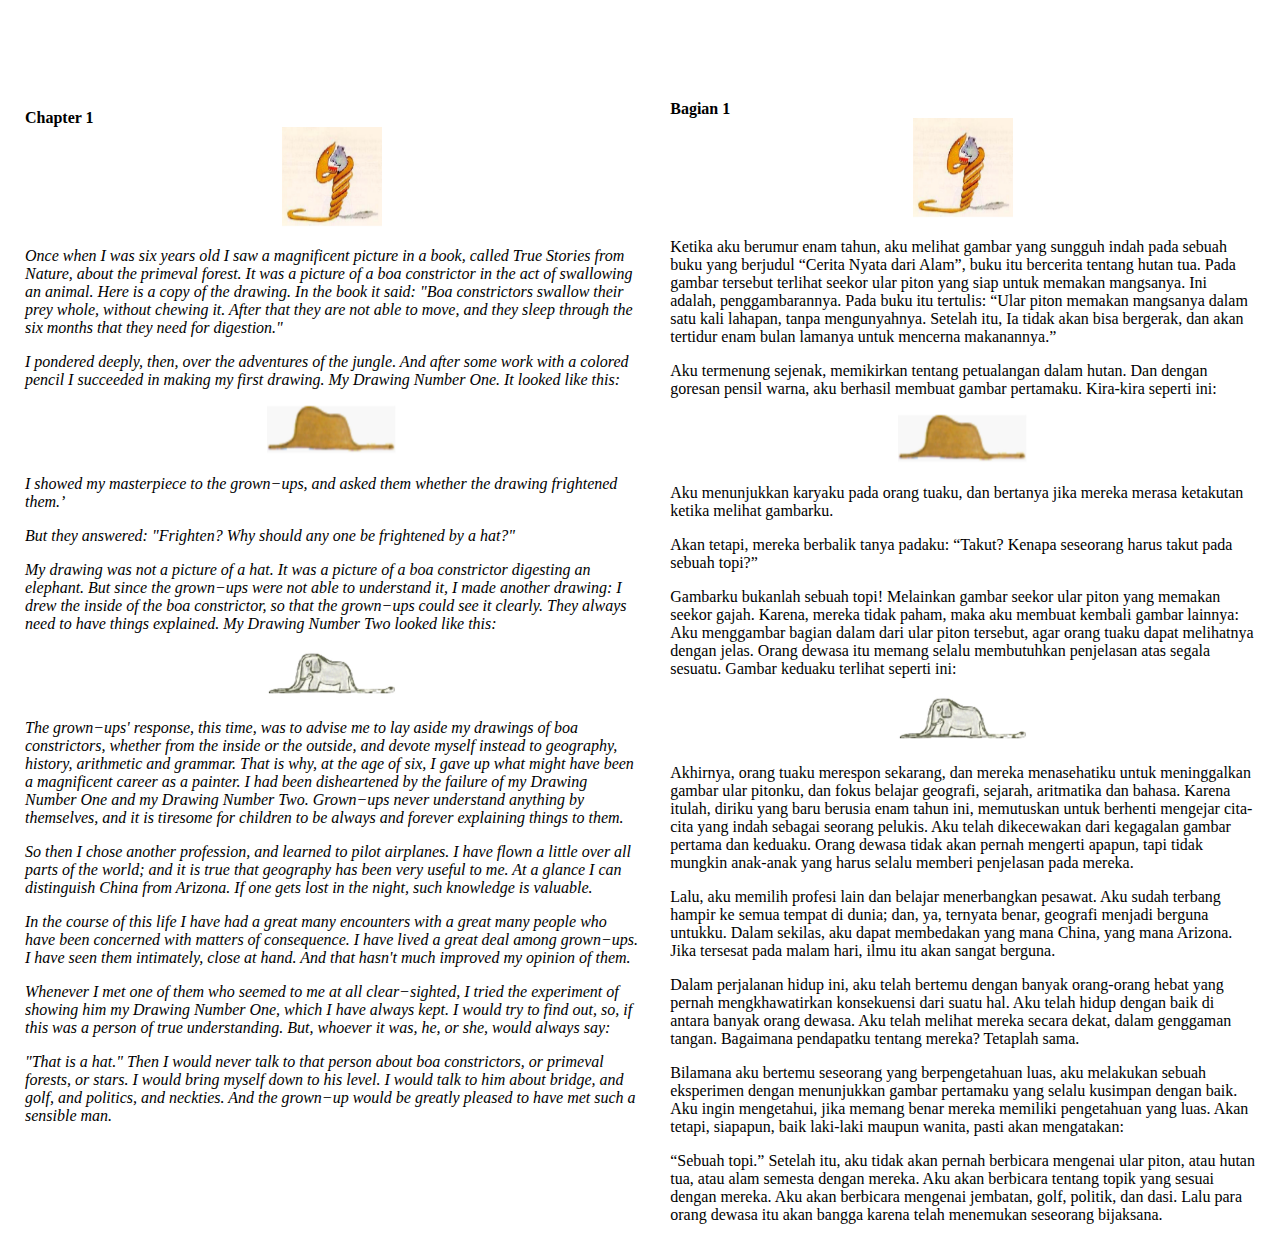
==== littleprince1.html @ 6bd4130d "Rename writing.html to littleprince1.html" ====
<!DOCTYPE html>
<html>

<head>
<meta charset="UTF-8">
<title>Translation | The Little Prince</title>
	
	</head>
	
	<body>
	<table><tr>
	<td style="padding:0 15px">
	<b>Chapter 1</b><br>
	<center><img src="gambar.jpg" width="100" height="100px"></center>
	<i><p>Once when I was six years old I saw a magnificent picture in a book, called True Stories from Nature, about the primeval forest. It was a picture of a boa constrictor in the act of swallowing an animal. Here is a copy of the drawing. In the book it said: "Boa constrictors swallow their prey whole, without chewing it. After that they are not able to move, and they sleep through the six months that they need for digestion." </p>
	<p>I pondered deeply, then, over the adventures of the jungle. And after some work with a colored pencil I succeeded in making my first drawing. My Drawing Number One. It looked like this: </p>
	<center><img src="piton.jpg" width="130" height="50"></center>
	<p>I showed my masterpiece to the grown−ups, and asked them whether the drawing frightened them.’</p>
	<p>But they answered: "Frighten? Why should any one be frightened by a hat?"</p>
	<p>My drawing was not a picture of a hat. It was a picture of a boa constrictor digesting an elephant. But since the grown−ups were not able to understand it, I made another drawing: I drew the inside of the boa constrictor, so that the grown−ups could see it clearly. They always need to have things explained. My Drawing Number Two looked like this:</p>
	<center><img src="piton1.jpg" width="130" height="50"></center>
	<p>The grown−ups' response, this time, was to advise me to lay aside my drawings of boa constrictors, whether from the inside or the outside, and devote myself instead to geography, history, arithmetic and grammar. That is why, at the age of six, I gave up what might have been a magnificent career as a painter. I had been disheartened by the failure of my Drawing Number One and my Drawing Number Two. Grown−ups never understand anything by themselves, and it is tiresome for children to be always and forever explaining things to them.</p>
	<p>So then I chose another profession, and learned to pilot airplanes. I have flown a little over all parts of the world; and it is true that geography has been very useful to me. At a glance I can distinguish China from Arizona. If one gets lost in the night, such knowledge is valuable.</p>
	<p>In the course of this life I have had a great many encounters with a great many people who have been concerned with matters of consequence. I have lived a great deal among grown−ups. I have seen them intimately, close at hand. And that hasn't much improved my opinion of them.</p>
	<p>Whenever I met one of them who seemed to me at all clear−sighted, I tried the experiment of showing him my Drawing Number One, which I have always kept. I would try to find out, so, if this was a person of true understanding. But, whoever it was, he, or she, would always say:</p>
	<p>"That is a hat." Then I would never talk to that person about boa constrictors, or primeval forests, or stars. I would bring myself down to his level. I would talk to him about bridge, and golf, and politics, and neckties. And the grown−up would be greatly pleased to have met such a sensible man.</p>
</i>
</td>
<td style="padding:0 15px">
	<br><br><br><br><br>
	<b>Bagian 1</b>
	<br>
	<center><img src="gambar.jpg" width="100" height="100px"></center>
	<p>Ketika aku berumur enam tahun, aku melihat gambar yang sungguh indah pada sebuah buku yang berjudul “Cerita Nyata dari Alam”, buku itu bercerita tentang hutan tua. Pada gambar tersebut terlihat seekor ular piton yang siap untuk memakan mangsanya. Ini adalah, penggambarannya. Pada buku itu tertulis: “Ular piton memakan mangsanya dalam satu kali lahapan, tanpa mengunyahnya. Setelah itu, Ia tidak akan bisa bergerak, dan akan tertidur enam bulan lamanya untuk mencerna makanannya.”</p>
	<p>Aku termenung sejenak, memikirkan tentang petualangan dalam hutan. Dan dengan goresan pensil warna, aku berhasil membuat gambar pertamaku. Kira-kira seperti ini:</p>
	<center><img src="piton.jpg" width="130" height="50"></center>
	<p>Aku menunjukkan karyaku pada orang tuaku, dan bertanya jika mereka merasa ketakutan ketika melihat gambarku.</p>
	<p>Akan tetapi, mereka berbalik tanya padaku: “Takut? Kenapa seseorang harus takut pada sebuah topi?”</p>
	<p>Gambarku bukanlah sebuah topi! Melainkan gambar seekor ular piton yang memakan seekor gajah. Karena, mereka tidak paham, maka aku membuat kembali gambar lainnya: Aku menggambar bagian dalam dari ular piton tersebut, agar orang tuaku dapat melihatnya dengan jelas. Orang dewasa itu memang selalu membutuhkan penjelasan atas segala sesuatu. Gambar keduaku terlihat seperti ini:</p>
	<center><img src="piton1.jpg" width="130" height="50"></center>
	<p>Akhirnya, orang tuaku merespon sekarang, dan mereka menasehatiku untuk meninggalkan gambar ular pitonku, dan fokus belajar geografi, sejarah, aritmatika dan bahasa. Karena itulah, diriku yang baru berusia enam tahun ini, memutuskan untuk berhenti mengejar cita-cita yang indah sebagai seorang pelukis. Aku telah dikecewakan dari kegagalan gambar pertama dan keduaku. Orang dewasa tidak akan pernah mengerti apapun, tapi tidak mungkin anak-anak yang harus selalu memberi penjelasan pada mereka.</p>
	<p>Lalu, aku memilih profesi lain dan belajar menerbangkan pesawat. Aku sudah terbang hampir ke semua tempat di dunia; dan, ya, ternyata benar, geografi menjadi berguna untukku. Dalam sekilas, aku dapat membedakan yang mana China, yang mana Arizona. Jika tersesat pada malam hari, ilmu itu akan sangat berguna.</p>
	<p>Dalam perjalanan hidup ini, aku telah bertemu dengan banyak orang-orang hebat yang pernah mengkhawatirkan konsekuensi dari suatu hal. Aku telah hidup dengan baik di antara banyak orang dewasa. Aku telah melihat mereka secara dekat, dalam genggaman tangan. Bagaimana pendapatku tentang mereka? Tetaplah sama.</p>
	<p>Bilamana aku bertemu seseorang yang berpengetahuan luas, aku melakukan sebuah eksperimen dengan menunjukkan gambar pertamaku yang selalu kusimpan dengan baik. Aku ingin mengetahui, jika memang benar mereka memiliki pengetahuan yang luas. Akan tetapi, siapapun, baik laki-laki maupun wanita, pasti akan mengatakan:</p>
	<p>“Sebuah topi.” Setelah itu, aku tidak akan pernah berbicara mengenai ular piton, atau hutan tua, atau alam semesta dengan mereka. Aku akan berbicara tentang topik yang sesuai dengan mereka. Aku akan berbicara mengenai jembatan, golf, politik, dan dasi. Lalu para orang dewasa itu akan bangga karena telah menemukan seseorang bijaksana.</p>
</td>
</tr>
</table>
		
	</body>
</html>
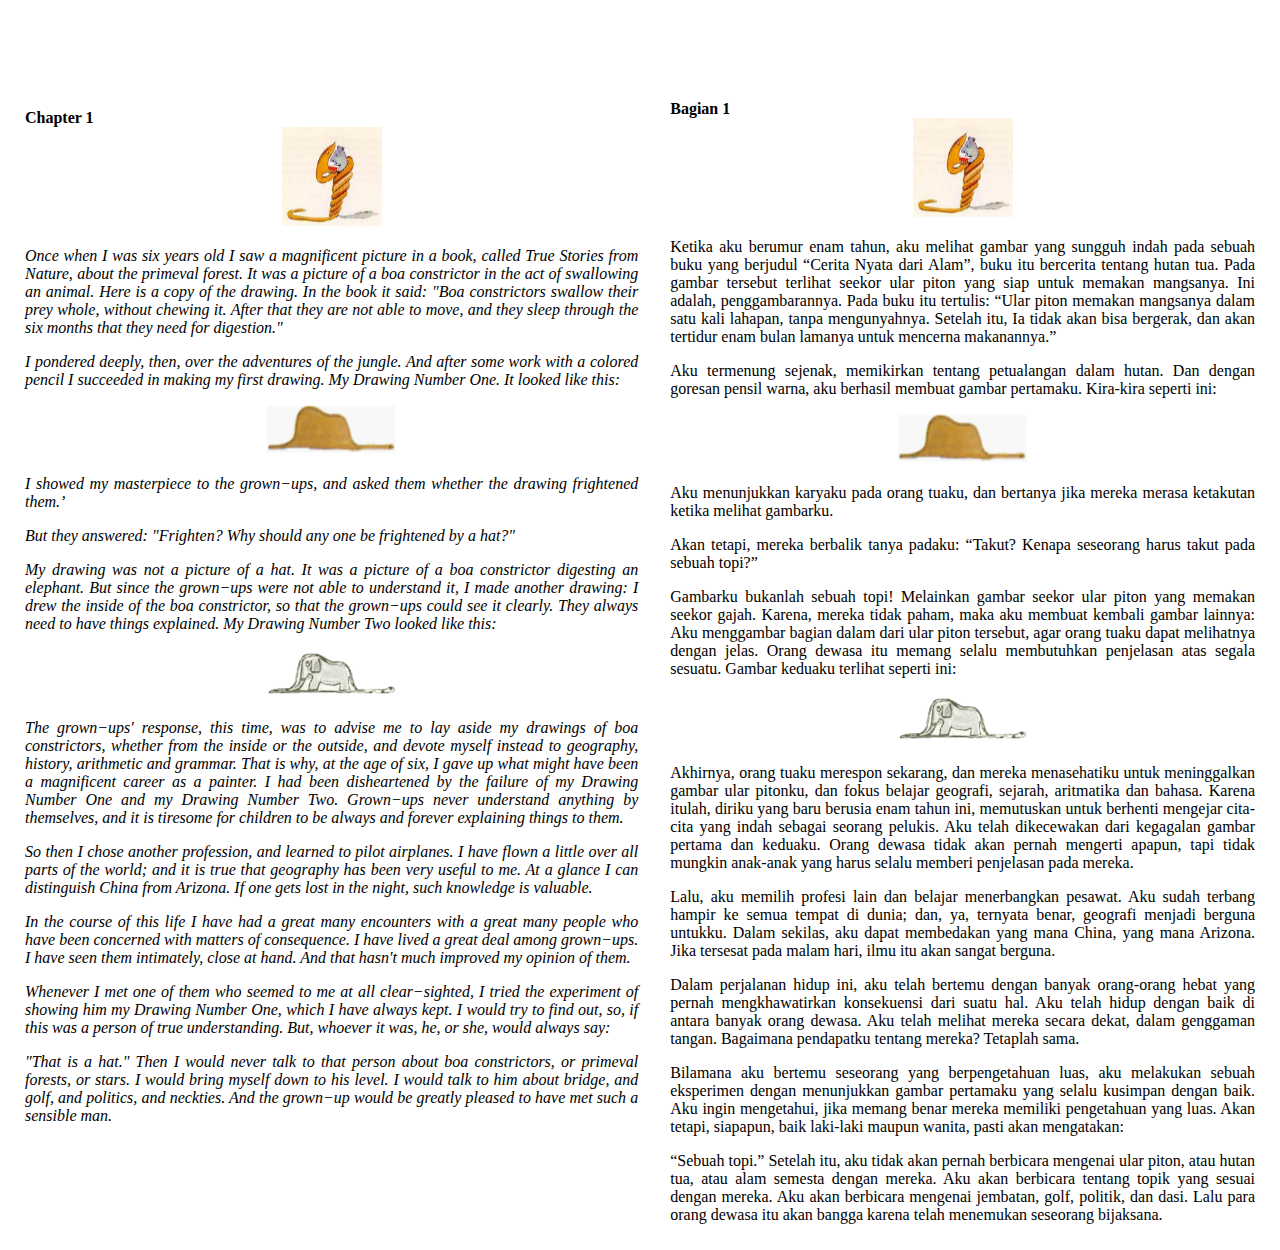
==== commit 9f33a72d: "Update littleprince1.html" ====
--- a/littleprince1.html
+++ b/littleprince1.html
@@ -3,7 +3,7 @@
 
 <head>
 <meta charset="UTF-8">
-<title>Translation | The Little Prince</title>
+<title>Translation | Novel | The Little Prince</title>
 	
 	</head>
 	
@@ -12,18 +12,18 @@
 	<td style="padding:0 15px">
 	<b>Chapter 1</b><br>
 	<center><img src="gambar.jpg" width="100" height="100px"></center>
-	<i><p>Once when I was six years old I saw a magnificent picture in a book, called True Stories from Nature, about the primeval forest. It was a picture of a boa constrictor in the act of swallowing an animal. Here is a copy of the drawing. In the book it said: "Boa constrictors swallow their prey whole, without chewing it. After that they are not able to move, and they sleep through the six months that they need for digestion." </p>
-	<p>I pondered deeply, then, over the adventures of the jungle. And after some work with a colored pencil I succeeded in making my first drawing. My Drawing Number One. It looked like this: </p>
+	<i><p class="tab" align="justify">Once when I was six years old I saw a magnificent picture in a book, called True Stories from Nature, about the primeval forest. It was a picture of a boa constrictor in the act of swallowing an animal. Here is a copy of the drawing. In the book it said: "Boa constrictors swallow their prey whole, without chewing it. After that they are not able to move, and they sleep through the six months that they need for digestion." </p>
+	<p class="tab" align="justify">I pondered deeply, then, over the adventures of the jungle. And after some work with a colored pencil I succeeded in making my first drawing. My Drawing Number One. It looked like this: </p>
 	<center><img src="piton.jpg" width="130" height="50"></center>
-	<p>I showed my masterpiece to the grown−ups, and asked them whether the drawing frightened them.’</p>
-	<p>But they answered: "Frighten? Why should any one be frightened by a hat?"</p>
-	<p>My drawing was not a picture of a hat. It was a picture of a boa constrictor digesting an elephant. But since the grown−ups were not able to understand it, I made another drawing: I drew the inside of the boa constrictor, so that the grown−ups could see it clearly. They always need to have things explained. My Drawing Number Two looked like this:</p>
+	<p class="tab" align="justify">I showed my masterpiece to the grown−ups, and asked them whether the drawing frightened them.’</p>
+	<p class="tab" align="justify">But they answered: "Frighten? Why should any one be frightened by a hat?"</p>
+	<p class="tab" align="justify">My drawing was not a picture of a hat. It was a picture of a boa constrictor digesting an elephant. But since the grown−ups were not able to understand it, I made another drawing: I drew the inside of the boa constrictor, so that the grown−ups could see it clearly. They always need to have things explained. My Drawing Number Two looked like this:</p>
 	<center><img src="piton1.jpg" width="130" height="50"></center>
-	<p>The grown−ups' response, this time, was to advise me to lay aside my drawings of boa constrictors, whether from the inside or the outside, and devote myself instead to geography, history, arithmetic and grammar. That is why, at the age of six, I gave up what might have been a magnificent career as a painter. I had been disheartened by the failure of my Drawing Number One and my Drawing Number Two. Grown−ups never understand anything by themselves, and it is tiresome for children to be always and forever explaining things to them.</p>
-	<p>So then I chose another profession, and learned to pilot airplanes. I have flown a little over all parts of the world; and it is true that geography has been very useful to me. At a glance I can distinguish China from Arizona. If one gets lost in the night, such knowledge is valuable.</p>
-	<p>In the course of this life I have had a great many encounters with a great many people who have been concerned with matters of consequence. I have lived a great deal among grown−ups. I have seen them intimately, close at hand. And that hasn't much improved my opinion of them.</p>
-	<p>Whenever I met one of them who seemed to me at all clear−sighted, I tried the experiment of showing him my Drawing Number One, which I have always kept. I would try to find out, so, if this was a person of true understanding. But, whoever it was, he, or she, would always say:</p>
-	<p>"That is a hat." Then I would never talk to that person about boa constrictors, or primeval forests, or stars. I would bring myself down to his level. I would talk to him about bridge, and golf, and politics, and neckties. And the grown−up would be greatly pleased to have met such a sensible man.</p>
+	<p class="tab" align="justify">The grown−ups' response, this time, was to advise me to lay aside my drawings of boa constrictors, whether from the inside or the outside, and devote myself instead to geography, history, arithmetic and grammar. That is why, at the age of six, I gave up what might have been a magnificent career as a painter. I had been disheartened by the failure of my Drawing Number One and my Drawing Number Two. Grown−ups never understand anything by themselves, and it is tiresome for children to be always and forever explaining things to them.</p>
+	<p class="tab" align="justify">So then I chose another profession, and learned to pilot airplanes. I have flown a little over all parts of the world; and it is true that geography has been very useful to me. At a glance I can distinguish China from Arizona. If one gets lost in the night, such knowledge is valuable.</p>
+	<p class="tab" align="justify">In the course of this life I have had a great many encounters with a great many people who have been concerned with matters of consequence. I have lived a great deal among grown−ups. I have seen them intimately, close at hand. And that hasn't much improved my opinion of them.</p>
+	<p class="tab" align="justify">Whenever I met one of them who seemed to me at all clear−sighted, I tried the experiment of showing him my Drawing Number One, which I have always kept. I would try to find out, so, if this was a person of true understanding. But, whoever it was, he, or she, would always say:</p>
+	<p class="tab" align="justify">"That is a hat." Then I would never talk to that person about boa constrictors, or primeval forests, or stars. I would bring myself down to his level. I would talk to him about bridge, and golf, and politics, and neckties. And the grown−up would be greatly pleased to have met such a sensible man.</p>
 </i>
 </td>
 <td style="padding:0 15px">
@@ -31,18 +31,18 @@
 	<b>Bagian 1</b>
 	<br>
 	<center><img src="gambar.jpg" width="100" height="100px"></center>
-	<p>Ketika aku berumur enam tahun, aku melihat gambar yang sungguh indah pada sebuah buku yang berjudul “Cerita Nyata dari Alam”, buku itu bercerita tentang hutan tua. Pada gambar tersebut terlihat seekor ular piton yang siap untuk memakan mangsanya. Ini adalah, penggambarannya. Pada buku itu tertulis: “Ular piton memakan mangsanya dalam satu kali lahapan, tanpa mengunyahnya. Setelah itu, Ia tidak akan bisa bergerak, dan akan tertidur enam bulan lamanya untuk mencerna makanannya.”</p>
-	<p>Aku termenung sejenak, memikirkan tentang petualangan dalam hutan. Dan dengan goresan pensil warna, aku berhasil membuat gambar pertamaku. Kira-kira seperti ini:</p>
+	<p class="tab" align="justify">Ketika aku berumur enam tahun, aku melihat gambar yang sungguh indah pada sebuah buku yang berjudul “Cerita Nyata dari Alam”, buku itu bercerita tentang hutan tua. Pada gambar tersebut terlihat seekor ular piton yang siap untuk memakan mangsanya. Ini adalah, penggambarannya. Pada buku itu tertulis: “Ular piton memakan mangsanya dalam satu kali lahapan, tanpa mengunyahnya. Setelah itu, Ia tidak akan bisa bergerak, dan akan tertidur enam bulan lamanya untuk mencerna makanannya.”</p>
+	<p class="tab" align="justify">Aku termenung sejenak, memikirkan tentang petualangan dalam hutan. Dan dengan goresan pensil warna, aku berhasil membuat gambar pertamaku. Kira-kira seperti ini:</p>
 	<center><img src="piton.jpg" width="130" height="50"></center>
-	<p>Aku menunjukkan karyaku pada orang tuaku, dan bertanya jika mereka merasa ketakutan ketika melihat gambarku.</p>
-	<p>Akan tetapi, mereka berbalik tanya padaku: “Takut? Kenapa seseorang harus takut pada sebuah topi?”</p>
-	<p>Gambarku bukanlah sebuah topi! Melainkan gambar seekor ular piton yang memakan seekor gajah. Karena, mereka tidak paham, maka aku membuat kembali gambar lainnya: Aku menggambar bagian dalam dari ular piton tersebut, agar orang tuaku dapat melihatnya dengan jelas. Orang dewasa itu memang selalu membutuhkan penjelasan atas segala sesuatu. Gambar keduaku terlihat seperti ini:</p>
+	<p class="tab" align="justify">Aku menunjukkan karyaku pada orang tuaku, dan bertanya jika mereka merasa ketakutan ketika melihat gambarku.</p>
+	<p class="tab" align="justify">Akan tetapi, mereka berbalik tanya padaku: “Takut? Kenapa seseorang harus takut pada sebuah topi?”</p>
+	<p class="tab" align="justify">Gambarku bukanlah sebuah topi! Melainkan gambar seekor ular piton yang memakan seekor gajah. Karena, mereka tidak paham, maka aku membuat kembali gambar lainnya: Aku menggambar bagian dalam dari ular piton tersebut, agar orang tuaku dapat melihatnya dengan jelas. Orang dewasa itu memang selalu membutuhkan penjelasan atas segala sesuatu. Gambar keduaku terlihat seperti ini:</p>
 	<center><img src="piton1.jpg" width="130" height="50"></center>
-	<p>Akhirnya, orang tuaku merespon sekarang, dan mereka menasehatiku untuk meninggalkan gambar ular pitonku, dan fokus belajar geografi, sejarah, aritmatika dan bahasa. Karena itulah, diriku yang baru berusia enam tahun ini, memutuskan untuk berhenti mengejar cita-cita yang indah sebagai seorang pelukis. Aku telah dikecewakan dari kegagalan gambar pertama dan keduaku. Orang dewasa tidak akan pernah mengerti apapun, tapi tidak mungkin anak-anak yang harus selalu memberi penjelasan pada mereka.</p>
-	<p>Lalu, aku memilih profesi lain dan belajar menerbangkan pesawat. Aku sudah terbang hampir ke semua tempat di dunia; dan, ya, ternyata benar, geografi menjadi berguna untukku. Dalam sekilas, aku dapat membedakan yang mana China, yang mana Arizona. Jika tersesat pada malam hari, ilmu itu akan sangat berguna.</p>
-	<p>Dalam perjalanan hidup ini, aku telah bertemu dengan banyak orang-orang hebat yang pernah mengkhawatirkan konsekuensi dari suatu hal. Aku telah hidup dengan baik di antara banyak orang dewasa. Aku telah melihat mereka secara dekat, dalam genggaman tangan. Bagaimana pendapatku tentang mereka? Tetaplah sama.</p>
-	<p>Bilamana aku bertemu seseorang yang berpengetahuan luas, aku melakukan sebuah eksperimen dengan menunjukkan gambar pertamaku yang selalu kusimpan dengan baik. Aku ingin mengetahui, jika memang benar mereka memiliki pengetahuan yang luas. Akan tetapi, siapapun, baik laki-laki maupun wanita, pasti akan mengatakan:</p>
-	<p>“Sebuah topi.” Setelah itu, aku tidak akan pernah berbicara mengenai ular piton, atau hutan tua, atau alam semesta dengan mereka. Aku akan berbicara tentang topik yang sesuai dengan mereka. Aku akan berbicara mengenai jembatan, golf, politik, dan dasi. Lalu para orang dewasa itu akan bangga karena telah menemukan seseorang bijaksana.</p>
+	<p class="tab" align="justify">Akhirnya, orang tuaku merespon sekarang, dan mereka menasehatiku untuk meninggalkan gambar ular pitonku, dan fokus belajar geografi, sejarah, aritmatika dan bahasa. Karena itulah, diriku yang baru berusia enam tahun ini, memutuskan untuk berhenti mengejar cita-cita yang indah sebagai seorang pelukis. Aku telah dikecewakan dari kegagalan gambar pertama dan keduaku. Orang dewasa tidak akan pernah mengerti apapun, tapi tidak mungkin anak-anak yang harus selalu memberi penjelasan pada mereka.</p>
+	<p class="tab" align="justify">Lalu, aku memilih profesi lain dan belajar menerbangkan pesawat. Aku sudah terbang hampir ke semua tempat di dunia; dan, ya, ternyata benar, geografi menjadi berguna untukku. Dalam sekilas, aku dapat membedakan yang mana China, yang mana Arizona. Jika tersesat pada malam hari, ilmu itu akan sangat berguna.</p>
+	<p class="tab" align="justify">Dalam perjalanan hidup ini, aku telah bertemu dengan banyak orang-orang hebat yang pernah mengkhawatirkan konsekuensi dari suatu hal. Aku telah hidup dengan baik di antara banyak orang dewasa. Aku telah melihat mereka secara dekat, dalam genggaman tangan. Bagaimana pendapatku tentang mereka? Tetaplah sama.</p>
+	<p class="tab" align="justify">Bilamana aku bertemu seseorang yang berpengetahuan luas, aku melakukan sebuah eksperimen dengan menunjukkan gambar pertamaku yang selalu kusimpan dengan baik. Aku ingin mengetahui, jika memang benar mereka memiliki pengetahuan yang luas. Akan tetapi, siapapun, baik laki-laki maupun wanita, pasti akan mengatakan:</p>
+	<p class="tab" align="justify">“Sebuah topi.” Setelah itu, aku tidak akan pernah berbicara mengenai ular piton, atau hutan tua, atau alam semesta dengan mereka. Aku akan berbicara tentang topik yang sesuai dengan mereka. Aku akan berbicara mengenai jembatan, golf, politik, dan dasi. Lalu para orang dewasa itu akan bangga karena telah menemukan seseorang bijaksana.</p>
 </td>
 </tr>
 </table>
